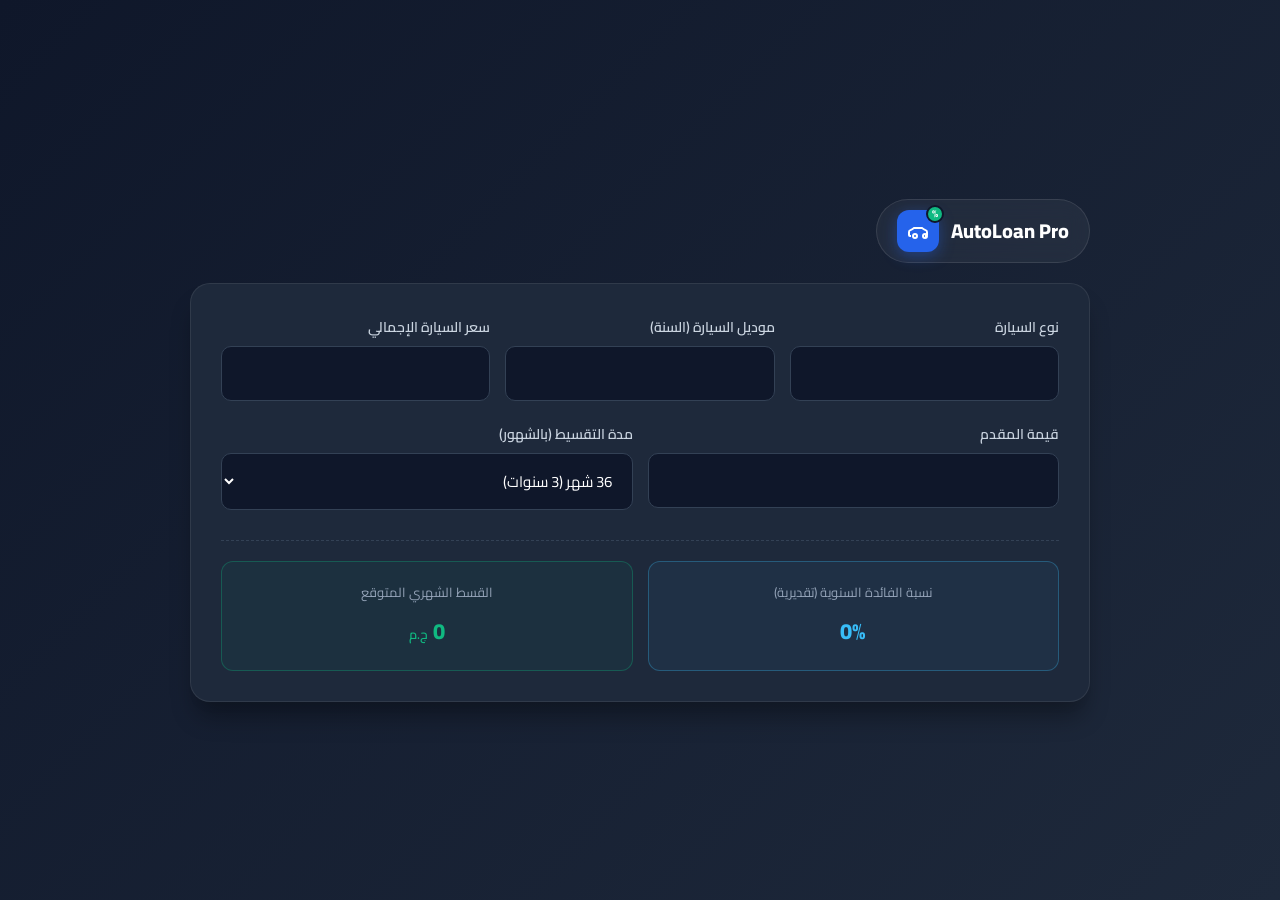
==== index.html @ 05c8c46d "Rename calculator.html to index.html" ====
<!DOCTYPE html>
<html lang="ar" dir="rtl">
<head>
    <meta charset="UTF-8">
    <meta name="viewport" content="width=device-width, initial-scale=1.0">
    <title>AutoLoan Pro </title>
    <link href="https://fonts.googleapis.com/css2?family=Cairo:wght@400;600;700;800&display=swap" rel="stylesheet">
    <link rel="stylesheet" href="style.css">
</head>
<body>

    <div class="container">
    
        <header class="header">
            <div class="logo">
                <div class="logo-icon">
                    <span class="calc-badge">%</span>
                    <svg class="car-symbol" viewBox="0 0 24 24" width="24" height="24" fill="none" stroke="currentColor" stroke-width="2">
                        <path d="M19 17h1c.6 0 1-.4 1-1v-3c0-.9-.7-1.7-1.5-1.9C17.9 10.4 16 9 16 9H8s-1.9 1.4-3.5 2.1C3.7 11.3 3 12.1 3 13v3c0 .6.4 1 1 1h1m2 0a2 2 0 1 0 4 0 2 2 0 0 0-4 0zm10 0a2 2 0 1 0 4 0 2 2 0 0 0-4 0z"/>
                    </svg>
                </div>
                <div class="logo-text">
                    <h1>AutoLoan Pro</h1>
                
                </div>
            </div>
        </header>

        <main class="calculator-card">
            <form id="loanForm" class="calculator-form" onsubmit="return false;">
                
                <div class="form-row row-three">
                    <div class="input-group">
                        <label for="carBrand">نوع السيارة</label>
                        <input type="text" id="carBrand"  required>
                    </div>

                    <div class="input-group">
                        <label for="carModel">موديل السيارة (السنة)</label>
                        <input type="number" id="carModel" min="1900" max="2099" required>
                    </div>

                    <div class="input-group">
                        <label for="carPrice">سعر السيارة الإجمالي</label>
                        <input type="number" id="carPrice"  min="0" required>
                    </div>
                </div>
                <div class="form-row row-two">
                    <div class="input-group">
                        <label for="downPayment">قيمة المقدم</label>
                        <input type="number" id="downPayment"  min="0" required>
                    </div>

                    <div class="input-group">
                        <label for="loanTerm">مدة التقسيط (بالشهور)</label>
                        <select id="loanTerm" required>
                            <option value="12">12 شهر (سنة)</option>
                            <option value="24">24 شهر (سنتان)</option>
                            <option value="36" selected>36 شهر (3 سنوات)</option>
                            <option value="48">48 شهر (4 سنوات)</option>
                            <option value="60">60 شهر (5 سنوات)</option>
                            <option value="72">72 شهر (6 سنوات)</option>
                            <option value="84">84 شهر (7 سنوات)</option>
                        </select>
                    </div>
                </div>
                <div class="results-section">
                    <div class="results-grid">
                        <div class="result-card primary">
                            <span class="result-label">نسبة الفائدة السنوية (تقديرية)</span>
                            <div class="result-value" id="interestRateDisplay">0%</div>
                        </div>

                        <div class="result-card highlight">
                            <span class="result-label">القسط الشهري المتوقع</span>
                            <div class="result-value" id="monthlyInstallmentDisplay">0 <span class="unit">ج.م</span></div>
                        </div>
                    </div>
                </div>

            </form>
        </main>
    </div>

    <script>
        const carPriceInput = document.getElementById('carPrice');
        const downPaymentInput = document.getElementById('downPayment');
        const loanTermInput = document.getElementById('loanTerm');
        
        const monthlyInstallmentDisplay = document.getElementById('monthlyInstallmentDisplay');
        const interestRateDisplay = document.getElementById('interestRateDisplay');

        function getAnnualInterestRate(months) {
            if (months <= 24) return 8.5;
            if (months <= 48) return 10.0;
            return 11.5;
        }

        function calculateLoan() {
            const price = parseFloat(carPriceInput.value) || 0;
            const downPayment = parseFloat(downPaymentInput.value) || 0;
            const months = parseInt(loanTermInput.value) || 12;

            if (price <= 0 || downPayment >= price) {
                monthlyInstallmentDisplay.innerHTML = `0 <span class="unit">ج.م</span>`;
                interestRateDisplay.textContent = "0%";
                return;
            }

            const loanAmount = price - downPayment;
            const annualRate = getAnnualInterestRate(months);
            const years = months / 12;

            const totalInterest = loanAmount * (annualRate / 100) * years;
            const totalPayable = loanAmount + totalInterest;
            const monthlyPayment = totalPayable / months;

            interestRateDisplay.textContent = `${annualRate}%`;
            monthlyInstallmentDisplay.innerHTML = `${Math.round(monthlyPayment).toLocaleString('ar-EG')} <span class="unit">ج.م</span>`;
        }

        carPriceInput.addEventListener('input', calculateLoan);
        downPaymentInput.addEventListener('input', calculateLoan);
        loanTermInput.addEventListener('change', calculateLoan);
    </script>
</body>
</html>
---- style.css ----
* {
    margin: 0;
    padding: 0;
    box-sizing: border-box;
    font-family: 'Cairo', sans-serif;
}

body {
    background: linear-gradient(135deg, #0f172a 0%, #1e293b 100%);
    color: #f8fafc;
    min-height: 100vh;
    display: flex;
    justify-content: center;
    align-items: center;
    padding: 20px;
}

.container {
    width: 100%;
    max-width: 900px; 
    margin: auto;
}
.header {
    display: flex;
    justify-content: flex-start; 
    margin-bottom: 20px;
}

.logo {
    display: inline-flex;
    align-items: center;
    gap: 12px;
    background: rgba(255, 255, 255, 0.05);
    padding: 10px 20px;
    border-radius: 50px;
    border: 1px solid rgba(255, 255, 255, 0.1);
    backdrop-filter: blur(10px);
    direction: ltr; 
}

.logo-icon {
    position: relative;
    background: #2563eb;
    width: 42px;
    height: 42px;
    border-radius: 12px;
    display: flex;
    align-items: center;
    justify-content: center;
    color: #ffffff;
    box-shadow: 0 4px 15px rgba(37, 99, 235, 0.4);
}

.calc-badge {
    position: absolute;
    top: -5px;
    right: -5px;
    background: #10b981;
    color: #fff;
    font-size: 10px;
    font-weight: 800;
    width: 18px;
    height: 18px;
    border-radius: 50%;
    display: flex;
    align-items: center;
    justify-content: center;
    border: 2px solid #0f172a;
}

.logo-text {
    text-align: left;
    line-height: 1.2;
}

.logo-text h1 {
    font-size: 20px;
    font-weight: 800;
    color: #ffffff;
}

.logo-text span {
    font-size: 11px;
    color: #38bdf8;
    font-weight: 700;
    display: block;
}


.calculator-card {
    background: #1e293b;
    border-radius: 20px;
    padding: 30px;
    box-shadow: 0 20px 25px -5px rgba(0, 0, 0, 0.3), 0 10px 10px -5px rgba(0, 0, 0, 0.04);
    border: 1px solid rgba(255, 255, 255, 0.08);
}

.calculator-form {
    display: flex;
    flex-direction: column;
    gap: 20px;
}


.form-row {
    display: grid;
    gap: 15px;
}

.row-three {
    grid-template-columns: repeat(3, 1fr); 
}

.row-two {
    grid-template-columns: repeat(2, 1fr); 
}

.input-group {
    display: flex;
    flex-direction: column;
    gap: 6px;
}

.input-group label {
    font-size: 14px;
    font-weight: 600;
    color: #cbd5e1;
}

.input-group input, 
.input-group select {
    width: 100%;
    padding: 12px 16px;
    background: #0f172a;
    border: 1.5px solid #334155;
    border-radius: 10px;
    color: #ffffff;
    font-size: 15px;
    outline: none;
    transition: all 0.3s ease;
}

.input-group input:focus, 
.input-group select:focus {
    border-color: #38bdf8;
    box-shadow: 0 0 0 3px rgba(56, 189, 248, 0.15);
}

.input-group input::placeholder {
    color: #64748b;
}


.results-section {
    margin-top: 10px;
    padding-top: 20px;
    border-top: 1px dashed #334155;
}

.results-grid {
    display: grid;
    grid-template-columns: 1fr 1fr;
    gap: 15px;
}

.result-card {
    background: #0f172a;
    padding: 18px;
    border-radius: 12px;
    border: 1px solid #334155;
    text-align: center;
    display: flex;
    flex-direction: column;
    justify-content: center;
    gap: 6px;
}

.result-card.primary {
    border-color: rgba(56, 189, 248, 0.3);
    background: rgba(56, 189, 248, 0.05);
}

.result-card.highlight {
    border-color: rgba(16, 185, 129, 0.3);
    background: rgba(16, 185, 129, 0.05);
}

.result-label {
    font-size: 13px;
    color: #94a3b8;
}

.result-value {
    font-size: 22px;
    font-weight: 800;
    color: #ffffff;
}

.result-card.primary .result-value {
    color: #38bdf8;
}

.result-card.highlight .result-value {
    color: #10b981;
}

.unit {
    font-size: 13px;
    font-weight: 600;
}


@media (max-width: 768px) {
    .row-three, .row-two, .results-grid {
        grid-template-columns: 1fr;
    }
}
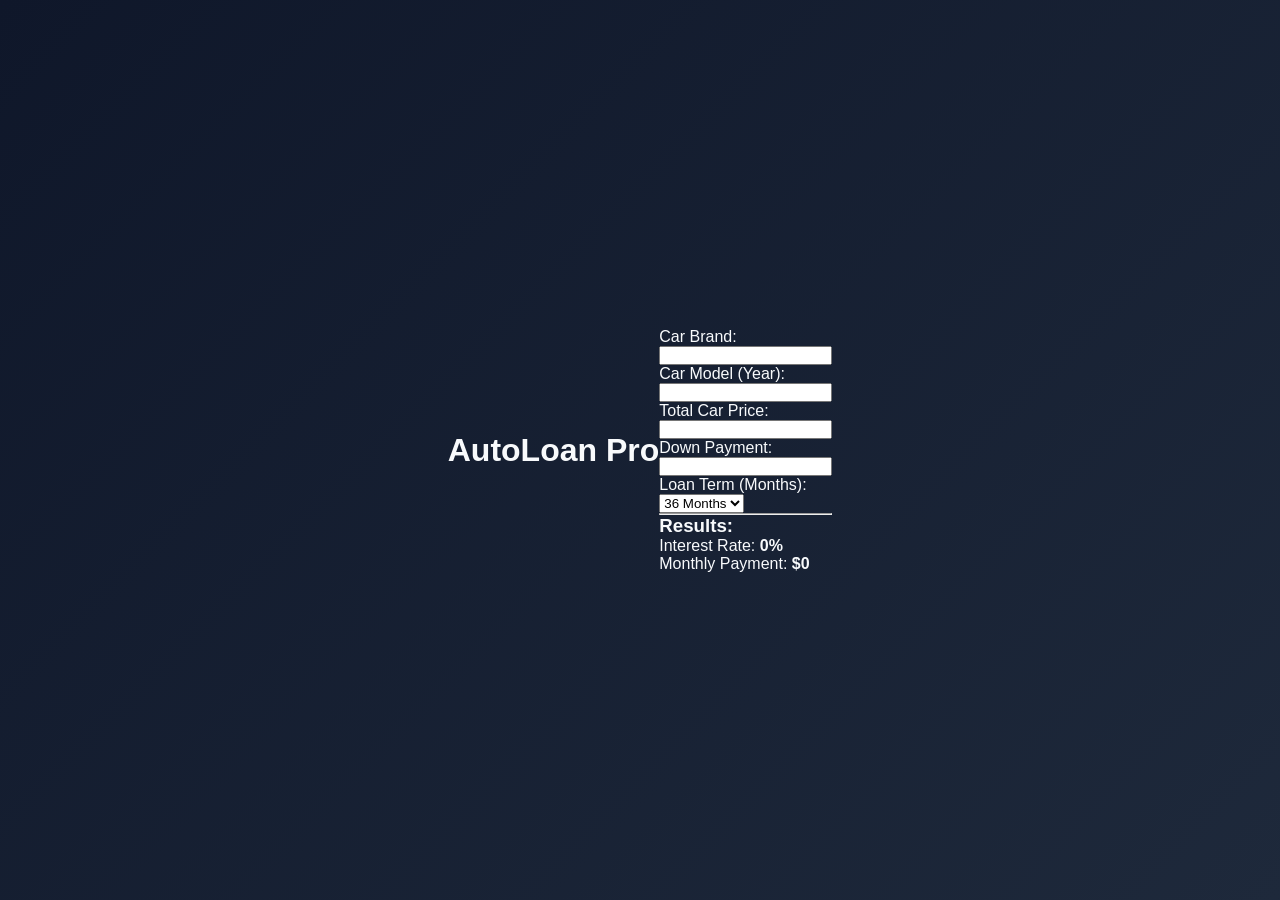
==== commit 00386530: "Refactor HTML structure and form elements" ====
--- a/index.html
+++ b/index.html
@@ -1,127 +1,53 @@
 <!DOCTYPE html>
-<html lang="ar" dir="rtl">
+<html>
 <head>
-    <meta charset="UTF-8">
-    <meta name="viewport" content="width=device-width, initial-scale=1.0">
-    <title>AutoLoan Pro </title>
-    <link href="https://fonts.googleapis.com/css2?family=Cairo:wght@400;600;700;800&display=swap" rel="stylesheet">
-    <link rel="stylesheet" href="style.css">
+    <title>AutoLoan Pro</title>
+    <link rel="stylesheet" href="style.css" 
 </head>
 <body>
 
-    <div class="container">
-    
-        <header class="header">
-            <div class="logo">
-                <div class="logo-icon">
-                    <span class="calc-badge">%</span>
-                    <svg class="car-symbol" viewBox="0 0 24 24" width="24" height="24" fill="none" stroke="currentColor" stroke-width="2">
-                        <path d="M19 17h1c.6 0 1-.4 1-1v-3c0-.9-.7-1.7-1.5-1.9C17.9 10.4 16 9 16 9H8s-1.9 1.4-3.5 2.1C3.7 11.3 3 12.1 3 13v3c0 .6.4 1 1 1h1m2 0a2 2 0 1 0 4 0 2 2 0 0 0-4 0zm10 0a2 2 0 1 0 4 0 2 2 0 0 0-4 0z"/>
-                    </svg>
-                </div>
-                <div class="logo-text">
-                    <h1>AutoLoan Pro</h1>
-                
-                </div>
-            </div>
-        </header>
+    <h1>AutoLoan Pro</h1>
 
-        <main class="calculator-card">
-            <form id="loanForm" class="calculator-form" onsubmit="return false;">
-                
-                <div class="form-row row-three">
-                    <div class="input-group">
-                        <label for="carBrand">نوع السيارة</label>
-                        <input type="text" id="carBrand"  required>
-                    </div>
+    <form>
+        <p>
+            <label>Car Brand:</label><br>
+            <input type="text" id="carBrand">
+        </p>
 
-                    <div class="input-group">
-                        <label for="carModel">موديل السيارة (السنة)</label>
-                        <input type="number" id="carModel" min="1900" max="2099" required>
-                    </div>
+        <p>
+            <label>Car Model (Year):</label><br>
+            <input type="number" id="carModel">
+        </p>
 
-                    <div class="input-group">
-                        <label for="carPrice">سعر السيارة الإجمالي</label>
-                        <input type="number" id="carPrice"  min="0" required>
-                    </div>
-                </div>
-                <div class="form-row row-two">
-                    <div class="input-group">
-                        <label for="downPayment">قيمة المقدم</label>
-                        <input type="number" id="downPayment"  min="0" required>
-                    </div>
+        <p>
+            <label>Total Car Price:</label><br>
+            <input type="number" id="carPrice">
+        </p>
 
-                    <div class="input-group">
-                        <label for="loanTerm">مدة التقسيط (بالشهور)</label>
-                        <select id="loanTerm" required>
-                            <option value="12">12 شهر (سنة)</option>
-                            <option value="24">24 شهر (سنتان)</option>
-                            <option value="36" selected>36 شهر (3 سنوات)</option>
-                            <option value="48">48 شهر (4 سنوات)</option>
-                            <option value="60">60 شهر (5 سنوات)</option>
-                            <option value="72">72 شهر (6 سنوات)</option>
-                            <option value="84">84 شهر (7 سنوات)</option>
-                        </select>
-                    </div>
-                </div>
-                <div class="results-section">
-                    <div class="results-grid">
-                        <div class="result-card primary">
-                            <span class="result-label">نسبة الفائدة السنوية (تقديرية)</span>
-                            <div class="result-value" id="interestRateDisplay">0%</div>
-                        </div>
+        <p>
+            <label>Down Payment:</label><br>
+            <input type="number" id="downPayment">
+        </p>
 
-                        <div class="result-card highlight">
-                            <span class="result-label">القسط الشهري المتوقع</span>
-                            <div class="result-value" id="monthlyInstallmentDisplay">0 <span class="unit">ج.م</span></div>
-                        </div>
-                    </div>
-                </div>
+        <p>
+            <label>Loan Term (Months):</label><br>
+            <select id="loanTerm">
+                <option value="12">12 Months</option>
+                <option value="24">24 Months</option>
+                <option value="36" selected>36 Months</option>
+                <option value="48">48 Months</option>
+                <option value="60">60 Months</option>
+                <option value="72">72 Months</option>
+                <option value="84">84 Months</option>
+            </select>
+        </p>
 
-            </form>
-        </main>
-    </div>
+        <hr>
 
-    <script>
-        const carPriceInput = document.getElementById('carPrice');
-        const downPaymentInput = document.getElementById('downPayment');
-        const loanTermInput = document.getElementById('loanTerm');
-        
-        const monthlyInstallmentDisplay = document.getElementById('monthlyInstallmentDisplay');
-        const interestRateDisplay = document.getElementById('interestRateDisplay');
-
-        function getAnnualInterestRate(months) {
-            if (months <= 24) return 8.5;
-            if (months <= 48) return 10.0;
-            return 11.5;
-        }
-
-        function calculateLoan() {
-            const price = parseFloat(carPriceInput.value) || 0;
-            const downPayment = parseFloat(downPaymentInput.value) || 0;
-            const months = parseInt(loanTermInput.value) || 12;
-
-            if (price <= 0 || downPayment >= price) {
-                monthlyInstallmentDisplay.innerHTML = `0 <span class="unit">ج.م</span>`;
-                interestRateDisplay.textContent = "0%";
-                return;
-            }
-
-            const loanAmount = price - downPayment;
-            const annualRate = getAnnualInterestRate(months);
-            const years = months / 12;
-
-            const totalInterest = loanAmount * (annualRate / 100) * years;
-            const totalPayable = loanAmount + totalInterest;
-            const monthlyPayment = totalPayable / months;
-
-            interestRateDisplay.textContent = `${annualRate}%`;
-            monthlyInstallmentDisplay.innerHTML = `${Math.round(monthlyPayment).toLocaleString('ar-EG')} <span class="unit">ج.م</span>`;
-        }
-
-        carPriceInput.addEventListener('input', calculateLoan);
-        downPaymentInput.addEventListener('input', calculateLoan);
-        loanTermInput.addEventListener('change', calculateLoan);
-    </script>
+        <h3>Results:</h3>
+        <p>Interest Rate: <b id="interestRateDisplay">0%</b></p>
+        <p>Monthly Payment: <b id="monthlyInstallmentDisplay">$0</b></p>
+    </form>   
+    <script src="script.js"></script>
 </body>
 </html>
